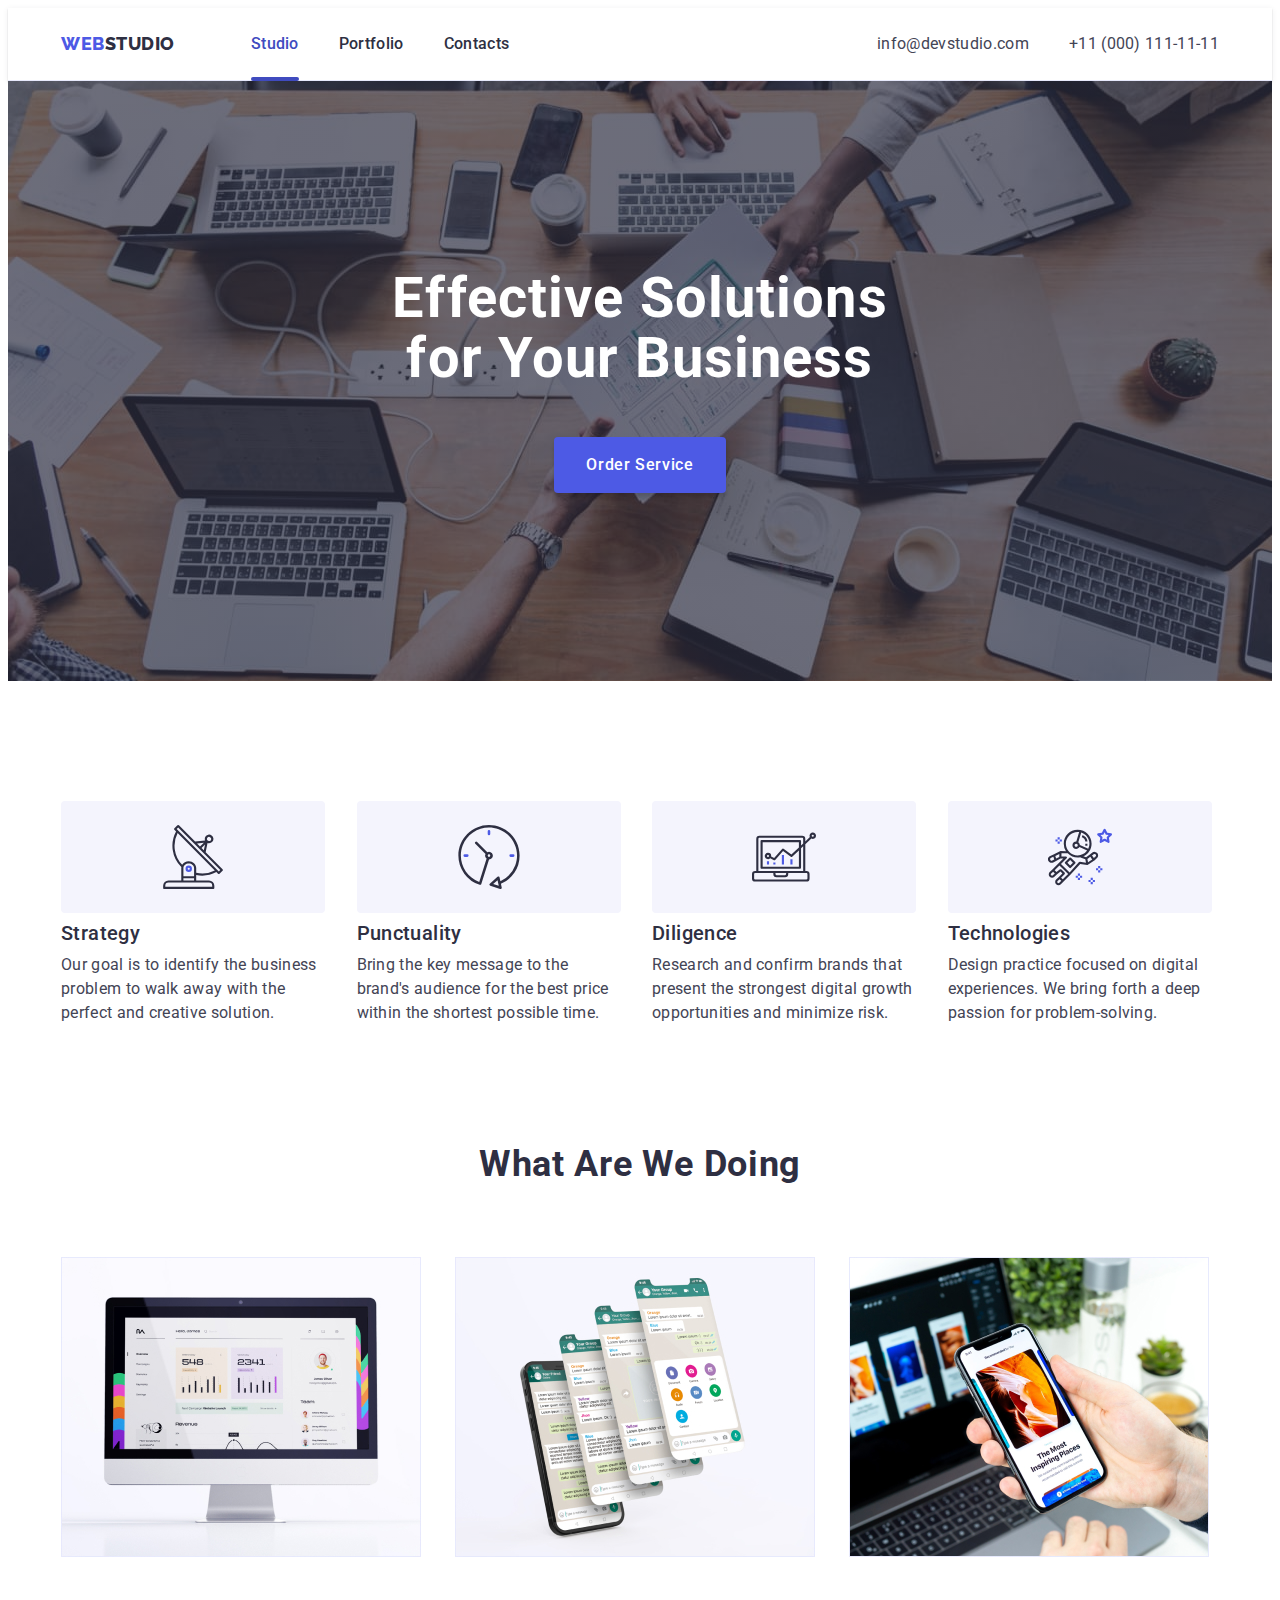
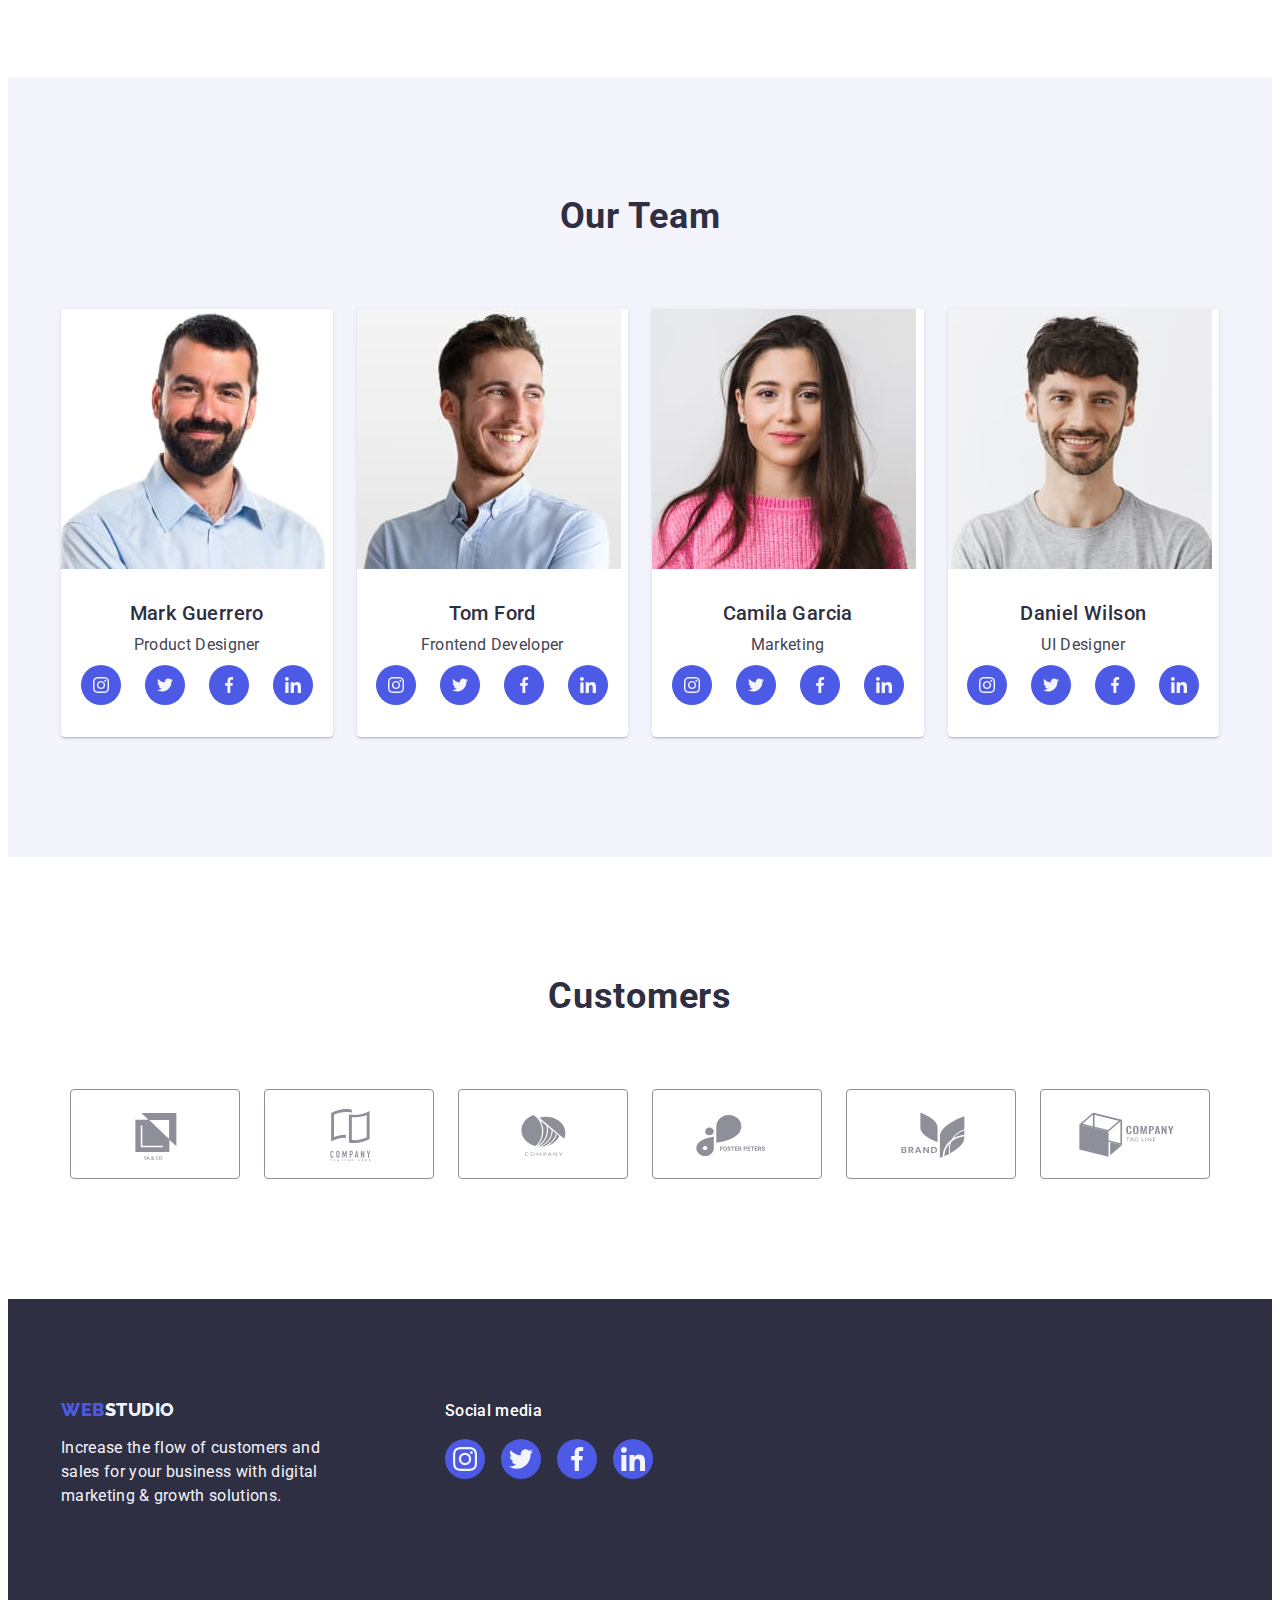
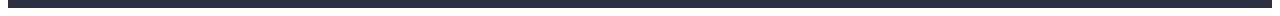
==== index.html @ 0646b81d "Initial commit" ====
<!DOCTYPE html>
<html lang="en">

<head>
  <meta charset="utf-8" />
  <title>Web Studio</title>
  <link rel="stylesheet" href="https://cdnjs.cloudflare.com/ajax/libs/modern-normalize/2.0.0/modern-normalize.min.css"
    integrity="sha512-4xo8blKMVCiXpTaLzQSLSw3KFOVPWhm/TRtuPVc4WG6kUgjH6J03IBuG7JZPkcWMxJ5huwaBpOpnwYElP/m6wg=="
    crossorigin="anonymous" referrerpolicy="no-referrer" />
  <link rel="preconnect" href="https://fonts.googleapis.com">
  <link rel="preconnect" href="https://fonts.gstatic.com" crossorigin>
  <link href="https://fonts.googleapis.com/css2?family=Raleway:wght@800&family=Roboto:wght@400;500;700;900&display=swap"
    rel="stylesheet">
  <link rel="stylesheet" href="./css/styles.css">
</head>

<body>
  <header class="header">
    <div class="container">
      <nav class="navigation">
        <a href="./index.html" class="logo link">Web<span class="logo-span">Studio</span></a>
        <ul class="list">
          <li class="item"><a href="./index.html" class="navigation-link link current">Studio</a></li>
          <li class="item"><a href="./portfolio.html" class="navigation-link link">Portfolio</a></li>
          <li class="item"><a href="" class="navigation-link link">Contacts</a></li>
        </ul>
      </nav>
      <address class="contacts">
        <ul class="list">
          <li class="item"><a href="mailto:info@devstudio.com" class="contacts-links link">info@devstudio.com</a></li>
          <li class="item"><a href="tel:+110001111111" class="contacts-links link">+11 (000) 111-11-11</a>
          </li>
        </ul>
      </address>
    </div>
  </header>
  <main>
    <!--Hero Page-->
    <section class="hero-page">
      <div class="container">
        <h1 class="hero-page-title">Effective Solutions for Your Business</h1>
        <button type="button" class="hero-page-button" data-modal-open>Order Service</button>
      </div>
    </section>
    <!--Section 1-->
    <section class="section-one">
      <div class="container">
        <h2 class="visually-hidden">Our characteristics</h2>
        <ul class="list">
          <li class="item">
            <div class="section-one-list-item-wrapper">
              <svg class="section-one-icon" width="64" height="64">
                <use href="./images/icons.svg#icon-antenna-1"></use>
              </svg>
            </div>
            <h3 class="section-one-list-header">Strategy</h3>
            <p class="section-one-list-text">
              Our goal is to identify the business problem to walk away with the
              perfect and creative solution.
            </p>
          </li>
          <li class="item">
            <div class="section-one-list-item-wrapper">
              <svg class="section-one-icon" width="64" height="64">
                <use href="./images/icons.svg#icon-clock-1"></use>
              </svg>
            </div>
            <h3 class="section-one-list-header">Punctuality</h3>
            <p class="section-one-list-text">
              Bring the key message to the brand's audience for the best price
              within the shortest possible time.
            </p>
          </li>
          <li class="item">
            <div class="section-one-list-item-wrapper">
              <svg class="section-one-icon" width="64" height="64">
                <use href="./images/icons.svg#icon-diagram-1"></use>
              </svg>
            </div>
            <h3 class="section-one-list-header">Diligence</h3>
            <p class="section-one-list-text">
              Research and confirm brands that present the strongest digital
              growth opportunities and minimize risk.
            </p>
          </li>
          <li class="item">
            <div class="section-one-list-item-wrapper">
              <svg class="section-one-icon" width="64" height="64">
                <use href="./images/icons.svg#icon-astronaut-1"></use>
              </svg>
            </div>
            <h3 class="section-one-list-header">Technologies</h3>
            <p class="section-one-list-text">
              Design practice focused on digital experiences. We bring forth a
              deep passion for problem-solving.
            </p>
          </li>
        </ul>
      </div>
    </section>
    <!--Section 2-->
    <section class="section-two">
      <div class="container">
        <h2 class="section-two-title">What are we doing</h2>
        <ul class="list">
          <li class="item">
            <img src="./images/mainpage/img1.jpg" width="360" alt="Websites" />
          </li>
          <li class="item">
            <img src="./images/mainpage/img2.jpg" width="360" alt="Messengers" />
          </li>
          <li class="item">
            <img src="./images/mainpage/img3.jpg" width="360" alt="Applications" />
          </li>
        </ul>
      </div>
    </section>
    <!--Section 3-->
    <section class="section-three">
      <div class="container">
        <h2 class="section-three-header">Our Team</h2>
        <ul class="list">
          <li class="team-card">
            <img src="./images/mainpage/mark-guerrero.jpg" alt="Mark Guerrero" width="264" height="260" />
            <div class="card-content">
              <h3 class="section-three-list-header">Mark Guerrero</h3>
              <p class="section-three-list-text">Product Designer</p>
              <ul class="list">
                <li class="item">
                  <a href="" class="link">
                    <svg class="icon" width="16" height="16">
                      <use href="./images/icons.svg#icon-instagram-2"></use>
                    </svg>
                  </a>
                </li>
                <li class="item">
                  <a href="" class="link">
                    <svg class="icon" width="16" height="16">
                      <use href="./images/icons.svg#icon-twitter-1"></use>
                    </svg>
                  </a>
                </li>
                <li class="item">
                  <a href="" class="link">
                    <svg class="icon" width="16" height="16">
                      <use href="./images/icons.svg#icon-facebook-1"></use>
                    </svg>
                  </a>
                </li>
                <li class="item">
                  <a href="" class="link">
                    <svg class="icon" width="16" height="16">
                      <use href="./images/icons.svg#icon-linkedin-1"></use>
                    </svg>
                  </a>
                </li>
              </ul>
            </div>
          </li>
          <li class="team-card">
            <img src="./images/mainpage/tom-ford.jpg" alt="Tom Ford" width="264" height="260" />
            <div class="card-content">
              <h3 class="section-three-list-header">Tom Ford</h3>
              <p class="section-three-list-text">Frontend Developer</p>
              <ul class="list">
                <li>
                  <a href="" class="link">
                    <svg width="16" height="16">
                      <use href="./images/icons.svg#icon-instagram-2"></use>
                    </svg>
                  </a>
                </li>
                <li>
                  <a href="" class="link">
                    <svg width="16" height="16">
                      <use href="./images/icons.svg#icon-twitter-1"></use>
                    </svg>
                  </a>
                </li>
                <li>
                  <a href="" class="link">
                    <svg width="16" height="16">
                      <use href="./images/icons.svg#icon-facebook-1"></use>
                    </svg>
                  </a>
                </li>
                <li>
                  <a href="" class="link">
                    <svg width="16" height="16">
                      <use href="./images/icons.svg#icon-linkedin-1"></use>
                    </svg>
                  </a>
                </li>
              </ul>
            </div>
          </li>
          <li class="team-card">
            <img src="./images/mainpage/camila-garcia.jpg" alt="Camila Garcia" width="264" height="260" />
            <div class="card-content">
              <h3 class="section-three-list-header">Camila Garcia</h3>
              <p class="section-three-list-text">Marketing</p>
              <ul class="list">
                <li>
                  <a href="" class="link">
                    <svg width="16" height="16">
                      <use href="./images/icons.svg#icon-instagram-2"></use>
                    </svg>
                  </a>
                </li>
                <li>
                  <a href="" class="link">
                    <svg width="16" height="16">
                      <use href="./images/icons.svg#icon-twitter-1"></use>
                    </svg>
                  </a>
                </li>
                <li>
                  <a href="" class="link">
                    <svg width="16" height="16">
                      <use href="./images/icons.svg#icon-facebook-1"></use>
                    </svg>
                  </a>
                </li>
                <li>
                  <a href="" class="link">
                    <svg width="16" height="16">
                      <use href="./images/icons.svg#icon-linkedin-1"></use>
                    </svg>
                  </a>
                </li>
              </ul>

            </div>
          </li>
          <li class="team-card">
            <img src="./images/mainpage/daniel-wilson.jpg" alt="Daniel Wilson" width="264" height="260" />
            <div class="card-content">
              <h3 class="section-three-list-header">Daniel Wilson</h3>
              <p class="section-three-list-text">UI Designer</p>
              <ul class="list">
                <li>
                  <a href="" class="link">
                    <svg width="16" height="16">
                      <use href="./images/icons.svg#icon-instagram-2"></use>
                    </svg>
                  </a>
                </li>
                <li>
                  <a href="" class="link">
                    <svg width="16" height="16">
                      <use href="./images/icons.svg#icon-twitter-1"></use>
                    </svg>
                  </a>
                </li>
                <li>
                  <a href="" class="link">
                    <svg width="16" height="16">
                      <use href="./images/icons.svg#icon-facebook-1"></use>
                    </svg>
                  </a>
                </li>
                <li>
                  <a href="" class="link">
                    <svg width="16" height="16">
                      <use href="./images/icons.svg#icon-linkedin-1"></use>
                    </svg>
                  </a>
                </li>
              </ul>

            </div>
          </li>
        </ul>
      </div>
    </section>
    <!--Section 4-->
    <section class="section-four">
      <div class="container">
        <h2 class="section-four-header">Customers</h2>
        <ul class="list">
          <li class="item">
            <a href="" class="link">
              <svg class="client-icon" width="104" height="56">
                <use href="./images/icons.svg#icon-client-1"></use>
              </svg>
            </a>
          </li>
          <li class="item">
            <a href="" class="link">
              <svg class="client-icon" width="104" height="56">
                <use href="./images/icons.svg#icon-client-2"></use>
              </svg>
            </a>
          </li>
          <li class="item">
            <a href="" class="link">
              <svg class="client-icon" width="104" height="56">
                <use href="./images/icons.svg#icon-client-3"></use>
              </svg>
            </a>
          </li>
          <li class="item">
            <a href="" class="link">
              <svg class="client-icon" width="104" height="56">
                <use href="./images/icons.svg#icon-client-4"></use>
              </svg>
            </a>
          </li>
          <li class="item">
            <a href="" class="link">
              <svg class="client-icon" width="104" height="56">
                <use href="./images/icons.svg#icon-client-5"></use>
              </svg>
            </a>
          </li>
          <li class="item">
            <a href="" class="link">
              <svg class="client-icon" width="104" height="56">
                <use href="./images/icons.svg#icon-client-6"></use>
              </svg>
            </a>
          </li>
        </ul>
      </div>
    </section>
  </main>
  <footer class="footer">
    <div class="container">
      <div class="footer-text-box">
        <a href="./index.html" class="logo link">Web<span class="logo-footer">Studio</span></a>
        <p class="footer-text">
          Increase the flow of customers and sales for your business with digital
          marketing & growth solutions.
        </p>
      </div>
      <div class="footer-socials-box">
        <p class="footer-socials-header">Social media</p>
        <ul class="list">
          <li class="item"> <a href="" class="link">
              <svg class="footer-socials-icon" width="24" height="24">
                <use href="./images/icons.svg#icon-instagram-2"></use>
              </svg>
            </a>
          </li>
          <li class="item"> <a href="" class="link">
              <svg class="footer-socials-icon" width="24" height="24">
                <use href="./images/icons.svg#icon-twitter-1"></use>
              </svg>
            </a>
          </li>
          <li class="item"> <a href="" class="link">
              <svg class="footer-socials-icon" width="24" height="24">
                <use href="./images/icons.svg#icon-facebook-1"></use>
              </svg>
            </a>
          </li>
          <li class="item"> <a href="" class="link">
              <svg class="footer-socials-icon" width="24" height="24">
                <use href="./images/icons.svg#icon-linkedin-1"></use>
              </svg>
            </a>
          </li>
        </ul>
      </div>
    </div>
  </footer>

  <!--Modal window-->
  <div class="backdrop is-hidden" data-modal>
    <div class="modal">
      <button class="modal-btn" type="button" data-modal-close>
        <svg class="modal-btn-icon" width="8" height="8">
          <use href="./images/icons.svg#icon-close-modal"></use>
        </svg>
      </button>
    </div>
  </div>
  <script src="./js/modal.js"></script>
</body>

</html>
---- css/styles.css ----
/*Шаблони (змінні)*/
:root {
  --logo: 'Raleway', sans-serif;
  --main-font: 'Roboto', sans-serif;
  --navy-blue: #2e2f42;
  --iris: #4d5ae5;
  --ocean: #404bbf;
  --green: #31d0aa;
  --slate: #434455;
  --light-slate: #8e8f99;
  --cornflower: #e7e9fc;
  --cloud: #f4f4fd;
  --navy-blue-modal: rgba(46, 47, 66, 0.4);
  --grey: rgba(46, 47, 66, 0.7);
  --white: #ffffff;
  --dairy: #fcfcfc;
}
/*General*/
body {
  font-family: var(--main-font);
  color: var(--slate);
  background-color: var(--white);
  line-height: 1.5;
  font-size: 16px;
  font-weight: 400;
  letter-spacing: 0.02em;
}
.link {
  text-decoration: none;
}
.list {
  list-style: none;
}
h1,
h2,
h3,
h4,
h5,
h6,
p {
  margin: 0;
}
ul {
  margin: 0;
  padding-left: 0;
}
img {
  display: block;
  max-width: 100%;
  height: auto;
}
.container {
  max-width: 1158px;
  padding-left: 15px;
  padding-right: 15px;
  margin-left: auto;
  margin-right: auto;
}
.visually-hidden {
  position: absolute;
  width: 1px;
  height: 1px;
  margin: -1px;
  border: 0;
  padding: 0;
  white-space: nowrap;
  clip-path: inset(100%);
  clip: rect(0 0 0 0);
  overflow: hidden;
}
/*Header + Footer*/
.header {
  box-shadow: 0px 2px 1px rgba(46, 47, 66, 0.08),
    0px 1px 1px rgba(46, 47, 66, 0.16), 0px 1px 6px rgba(46, 47, 66, 0.08);
  border-bottom: 1px solid var(--cornflower, #e7e9fc);
}

.header .container {
  display: flex;
}
.header .logo {
  padding: 24px 0;
  display: block;
  margin-right: 76px;
}
.logo {
  font-family: var(--logo);
  color: var(--iris);
  font-size: 18px;
  font-weight: 800;
  line-height: 1.17;
  letter-spacing: 0.03em;
  text-transform: uppercase;
}
.logo-span {
  color: var(--navy-blue);
}
.navigation {
  display: flex;
  align-items: center;
  margin-right: auto;
}
.navigation .list {
  display: flex;
  gap: 40px;
}
.navigation-link {
  position: relative;
  display: block;
  color: var(--navy-blue);
  font-weight: 500;
  font-size: 16px;
  line-height: 1.5;
  letter-spacing: 0.02em;
  padding: 24px 0;
  transition: color 250ms cubic-bezier(0.4, 0, 0.2, 1);
}
.navigation-link::after {
  position: absolute;
  left: 0;
  bottom: 0;
  content: '';
  width: 100%;
  height: 4px;
  border-radius: 2px;
  bottom: -1px;
}
.navigation-link.current::after {
  background-color: var(--ocean);
}
.navigation-link:hover,
.navigation-link:focus,
.contacts-links:hover,
.contacts-links:focus {
  color: var(--ocean);
}

.current {
  color: var(--ocean);
}

.contacts {
  list-style-type: none;
  font-size: 16px;
  font-style: normal;
  font-weight: 400;
}
.contacts .list {
  display: flex;
  gap: 40px;
}
.contacts-links {
  color: var(--slate);
  padding: 24px 0;
  display: block;
  transition: color 250ms cubic-bezier(0.4, 0, 0.2, 1);
}
.footer {
  background-color: var(--navy-blue);
  padding: 100px 0;
}
.footer .container {
  display: flex;
  align-items: baseline;
}
.footer-text-box {
  margin-right: 120px;
}
.footer-text {
  color: var(--cloud);
  line-height: 1.5;
  letter-spacing: 0.02em;
  width: 264px;
}
.footer .logo {
  display: inline-block;
  margin-bottom: 16px;
}
.logo-footer {
  color: var(--cloud);
}

.footer-socials-header {
  color: var(--white);
  font-weight: 500;
  margin-bottom: 16px;
}
.footer-socials-box {
  margin-right: auto;
}

.footer-socials-box .list {
  display: flex;
  gap: 16px;
}
.footer-socials-box .item {
  width: 40px;
  height: 40px;
}
.footer-socials-box .link {
  display: flex;
  justify-content: center;
  align-items: center;
  width: 100%;
  height: 100%;
  border-radius: 50%;
  background-color: var(--iris);
  fill: var(--cloud);
  transition: background-color 250ms cubic-bezier(0.4, 0, 0.2, 1);
}
.footer-socials-box .link:hover,
.footer-socials-box .link:focus {
  background-color: var(--green);
}

/*Main page*/
.hero-page {
  background-color: var(--navy-blue);
  padding: 188px 0;
  background-image: linear-gradient(
      rgba(46, 47, 66, 0.7),
      rgba(46, 47, 66, 0.7)
    ),
    url(../images/people-office.jpg);
  background-repeat: no-repeat;
  max-width: 1440px;
  background-position: center;
  margin: 0 auto;
  background-size: cover;
}
.hero-page .container {
  display: flex;
  flex-direction: column;
  align-items: center;
  gap: 48px;
}
.hero-page-title {
  color: var(--white);
  text-align: center;
  font-size: 56px;
  line-height: 1.07;
  letter-spacing: 0.02em;
  max-width: 496px;
}
.hero-page-button {
  color: var(--white);
  min-width: 169px;
  font-size: 16px;
  font-weight: 500;
  letter-spacing: 0.04em;
  background-color: var(--iris);
  font-family: inherit;
  line-height: 1.5;
  cursor: pointer;
  padding: 16px 32px;
  border-radius: 4px;
  border: none;
  box-shadow: 0px 4px 4px 0px rgba(0, 0, 0, 0.15);
  transition: background-color 250ms cubic-bezier(0.4, 0, 0.2, 1);
}

.hero-page-button:hover,
.hero-page-button:focus {
  background-color: var(--ocean);
}
.section-one {
  padding: 120px 0;
}
.section-one .list {
  display: flex;
  gap: 24px;
}
.section-one .item {
  flex-basis: calc((100% - 72px) / 4);
}
.section-one-list-item-wrapper {
  display: flex;
  justify-content: center;
  align-items: center;
  width: 264px;
  height: 112px;
  background-color: var(--cloud);
  border-radius: 4px;

  margin-bottom: 8px;
}

.section-one-list-header {
  font-size: 20px;
  font-weight: 500;
  line-height: 1.2;
  letter-spacing: 0.02em;
  color: var(--navy-blue);
  margin-bottom: 8px;
}
.section-one-list-text {
  line-height: 1.5;
  font-size: 16px;
  letter-spacing: 0.02em;
  color: var(--slate);
  width: 264px;
}
.section-two {
  padding-bottom: 120px;
}
.section-two-title {
  text-align: center;
  font-size: 36px;
  line-height: 1.11;
  letter-spacing: 0.02em;
  text-transform: capitalize;
  color: var(--navy-blue);
  margin-bottom: 72px;
}
.section-two .list {
  display: flex;
  gap: 24px;
}
.section-two .item {
  flex-basis: calc((100% - 48px) / 3);
}
.section-three {
  background-color: var(--cloud);
  padding: 120px 0;
}
.section-three-header {
  font-size: 36px;
  line-height: 1.11;
  letter-spacing: 0.02em;
  text-transform: capitalize;
  color: var(--navy-blue);
  text-align: center;
  margin-bottom: 72px;
}
.section-three .list {
  display: flex;
  gap: 24px;
}

.team-card {
  background-color: var(--white);
  border-radius: 0px 0px 4px 4px;
  box-shadow: 0px 2px 1px 0px rgba(46, 47, 66, 0.08),
    0px 1px 1px 0px rgba(46, 47, 66, 0.16),
    0px 1px 6px 0px rgba(46, 47, 66, 0.08);
  flex-basis: calc((100% - 72px) / 4);
  flex-shrink: 0;
}
.card-content {
  padding: 32px 0;
}
.section-three-list-header {
  font-size: 20px;
  font-weight: 500;
  line-height: 1.2;
  letter-spacing: 0.02em;
  color: var(--navy-blue);
  text-align: center;
  margin-bottom: 8px;
}
.section-three-list-text {
  line-height: 1.5;
  font-size: 16px;
  letter-spacing: 0.02em;
  color: var(--slate);
  text-align: center;
  margin-bottom: 8px;
}
.section-three .card-content .list {
  display: flex;
  gap: 24px;
  justify-content: center;
}
.section-three .card-content .link {
  display: flex;
  justify-content: center;
  align-items: center;
  width: 40px;
  height: 40px;
  border-radius: 50%;
  background-color: var(--iris);
  fill: var(--cloud);
  transition: background-color 250ms cubic-bezier(0.4, 0, 0.2, 1);
}
.section-three .card-content .link:hover,
.section-three .card-content .link:focus {
  background-color: var(--ocean);
}
.section-four {
  padding: 120px 0;
  background-color: var(--white);
}
.section-four .link {
  display: flex;
  width: 168px;
  height: 88px;
  justify-content: center;
  align-items: center;
  border-radius: 4px;
  border: 1px solid var(--light-slate);
  color: var(--light-slate);
  transition: border-color 250ms cubic-bezier(0.4, 0, 0.2, 1),
    color 250ms cubic-bezier(0.4, 0, 0.2, 1);
}

.section-four .link:hover,
.section-four .link:focus {
  color: var(--ocean);
  border-color: var(--ocean);
}
.client-icon {
  fill: currentColor;
}
.section-four-header {
  font-size: 36px;
  font-weight: 700;
  line-height: 1.11;
  letter-spacing: 0.02em;
  text-transform: capitalize;
  color: var(--navy-blue);
  text-align: center;
  margin-bottom: 72px;
}

.section-four .list {
  display: flex;
  gap: 24px;
  justify-content: center;
}

.backdrop {
  position: fixed;
  top: 0;
  left: 0;
  width: 100%;
  height: 100%;
  background-color: var(--navy-blue-modal);
  transition-property: opacity, visibility;
  transition-duration: 250ms;
  transition-timing-function: cubic-bezier(0.4, 0, 0.2, 1);
}
.backdrop.is-hidden {
  opacity: 0;
  visibility: hidden;
  pointer-events: none;
}
.backdrop.is-hidden .modal {
  transform: translateX(-50%) translateY(-70%);
}
.modal {
  position: absolute;
  top: 50%;
  left: 50%;
  transform: translateX(-50%) translateY(-50%);
  transition: transform 250ms cubic-bezier(0.4, 0, 0.2, 1);
  width: 408px;
  min-height: 584px;
  border-radius: 4px;
  background: var(--dairy);
  box-shadow: 0px 2px 1px 0px rgba(0, 0, 0, 0.2),
    0px 1px 3px 0px rgba(0, 0, 0, 0.12), 0px 1px 1px 0px rgba(0, 0, 0, 0.14);
}
.modal-btn {
  position: absolute;
  top: 24px;
  right: 24px;
  border-radius: 50%;
  display: flex;
  align-items: center;
  justify-content: center;
  width: 24px;
  height: 24px;
  padding: 0;
  background-color: var(--cornflower);
  border: 1px solid rgba(0, 0, 0, 0.1);
  cursor: pointer;
  transition: background-color 250ms cubic-bezier(0.4, 0, 0.2, 1),
    border 250ms cubic-bezier(0.4, 0, 0.2, 1);
}
.modal-btn:hover,
.modal-btn:focus {
  background-color: var(--ocean);
  border: none;
}
.modal-btn:hover .modal-btn-icon,
.modal-btn:focus .modal-btn-icon {
  fill: var(--white);
}
.modal-btn-icon {
  fill: var(--navy-blue);
  transition: fill 250ms cubic-bezier(0.4, 0, 0.2, 1);
}

/*Portfolio*/
.portfolio {
  padding-top: 96px;
  padding-bottom: 120px;
}
.portfolio .buttons {
  display: flex;
  justify-content: center;
  gap: 24px;
  margin-bottom: 72px;
}

.filter-button {
  font-family: inherit;
  background: var(--cloud);
  color: var(--iris);
  text-align: center;
  letter-spacing: 0.04em;
  font-weight: 500;
  cursor: pointer;
  font-size: 16px;
  line-height: 1.5;
  padding: 12px 24px;
  border-radius: 4px;
  border: 1px solid var(--cornflower);
  transition: color 250ms cubic-bezier(0.4, 0, 0.2, 1),
    background-color 250ms cubic-bezier(0.4, 0, 0.2, 1),
    border-color 250ms cubic-bezier(0.4, 0, 0.2, 1),
    box-shadow 250ms cubic-bezier(0.4, 0, 0.2, 1);
}
.filter-button:focus,
.filter-button:hover {
  color: var(--white);
  background-color: var(--ocean);
  border: 1px solid transparent;
  box-shadow: 0px 2px 2px 0px rgba(0, 0, 0, 0.12),
    0px 2px 1px 0px rgba(0, 0, 0, 0.08), 0px 3px 1px 0px rgba(0, 0, 0, 0.1);
}

.project-card {
  background-color: var(--white);
  display: flex;
  row-gap: 48px;
  column-gap: 24px;
  flex-wrap: wrap;
}
.project-card-box {
  position: relative;
  overflow: hidden;
}
.overlay {
  position: absolute;
  top: 0;
  left: 0;
  transform: translateY(100%);
  transition: transform 250ms cubic-bezier(0.4, 0, 0.2, 1);

  display: flex;
  justify-content: center;
  padding: 40px 32px;
  width: 100%;
  height: 100%;

  font-size: 16px;
  line-height: 1.5;
  letter-spacing: 0.02em;

  background-color: var(--iris);
  color: var(--cloud);
}

.project-card .item {
  flex-basis: calc((100% - 48px) / 3);
  flex-shrink: 0;
  transition: box-shadow 250ms cubic-bezier(0.4, 0, 0.2, 1);
}
.project-card .link {
  display: block;
  transition: box-shadow 250ms cubic-bezier(0.4, 0, 0.2, 1);
}

.project-card .link:hover,
.project-card .link:focus {
  box-shadow: 0px 2px 1px 0px rgba(46, 47, 66, 0.08),
    0px 1px 1px 0px rgba(46, 47, 66, 0.16),
    0px 1px 6px 0px rgba(46, 47, 66, 0.08);
}
.project-card .link:hover .overlay,
.project-card .link:focus .overlay {
  transform: translateY(0%);
}
.project-card .card-content {
  align-items: flex-start;
  padding-left: 16px;
  padding-right: 16px;
  border: 1px solid var(--cornflower);
  border-top: none;
  width: 360px;
}
.project-card .image {
  flex-shrink: 0;
}
.project-card-header {
  font-size: 20px;
  font-weight: 500;
  line-height: 1.2;
  letter-spacing: 0.02em;
  color: var(--navy-blue);
  margin-bottom: 8px;
}

.project-card-text {
  line-height: 1.5;
  font-size: 16px;
  letter-spacing: 0.02em;
  color: var(--slate);
}
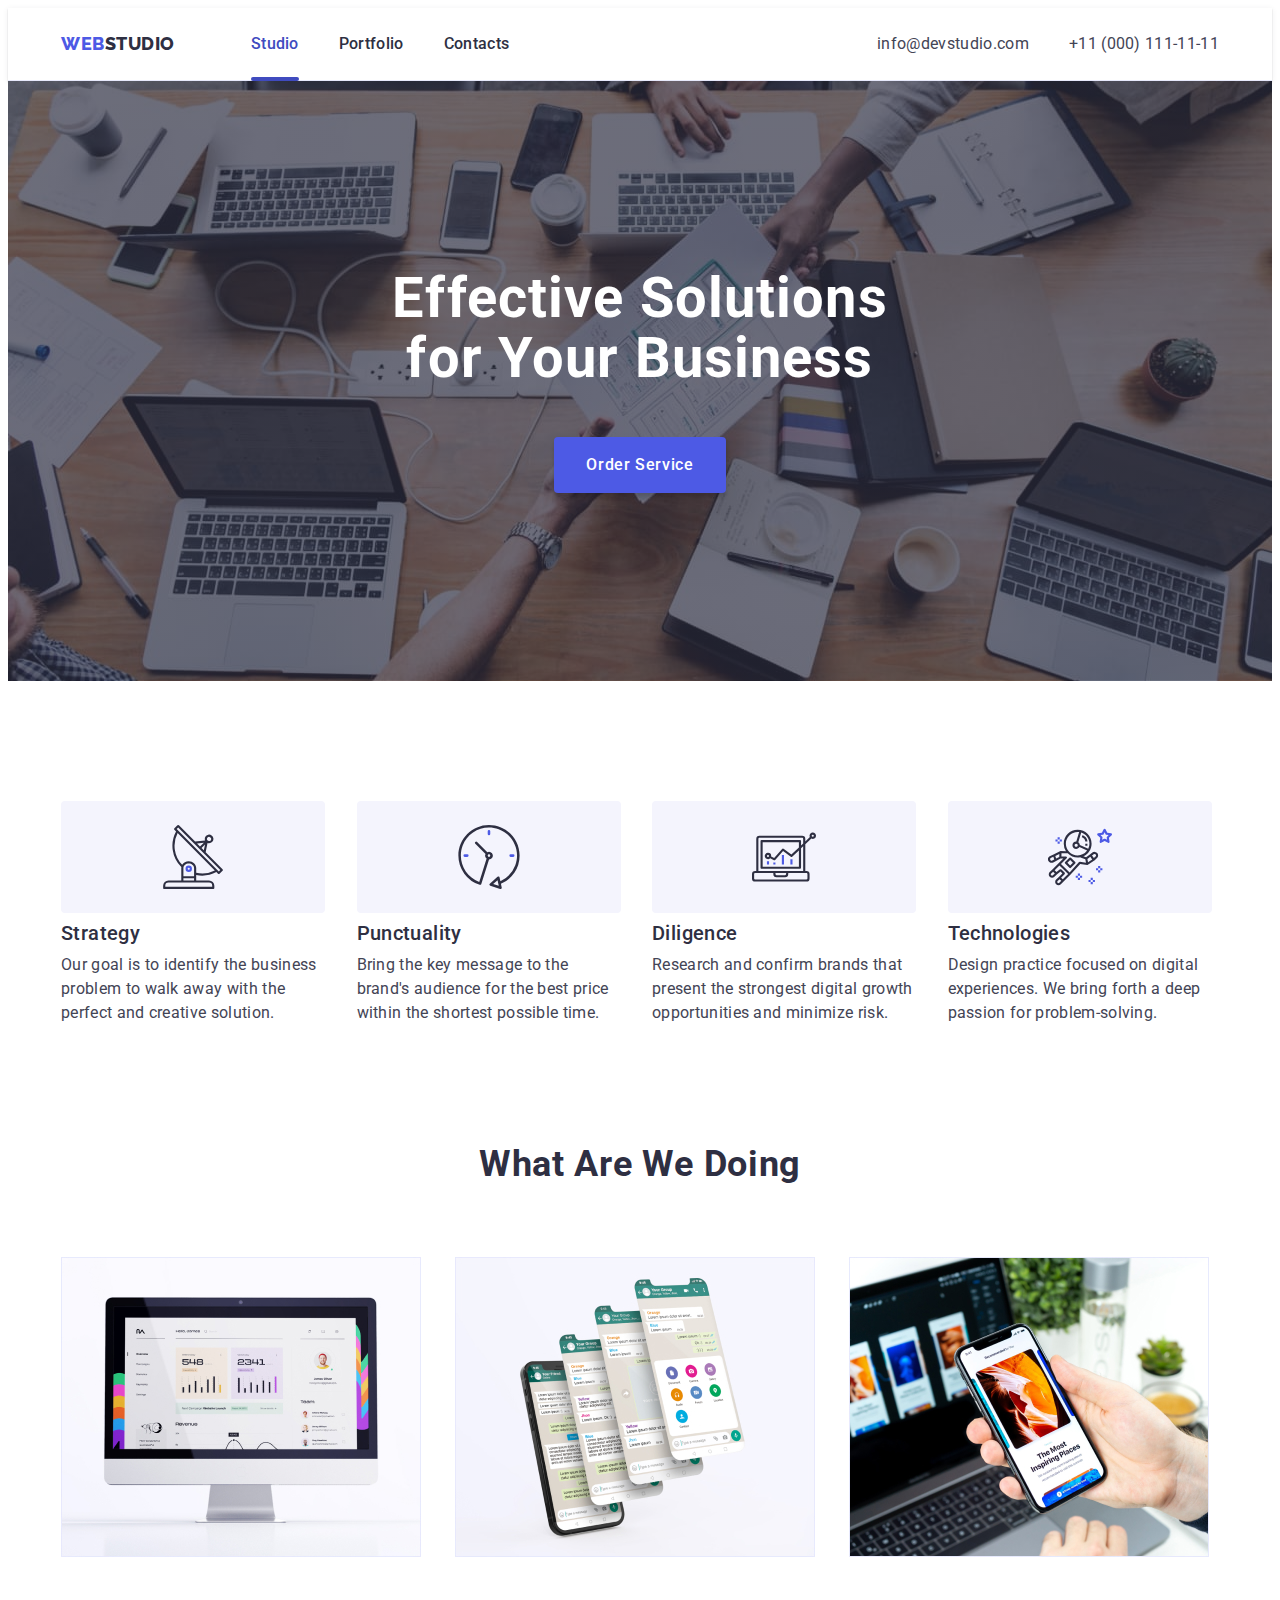
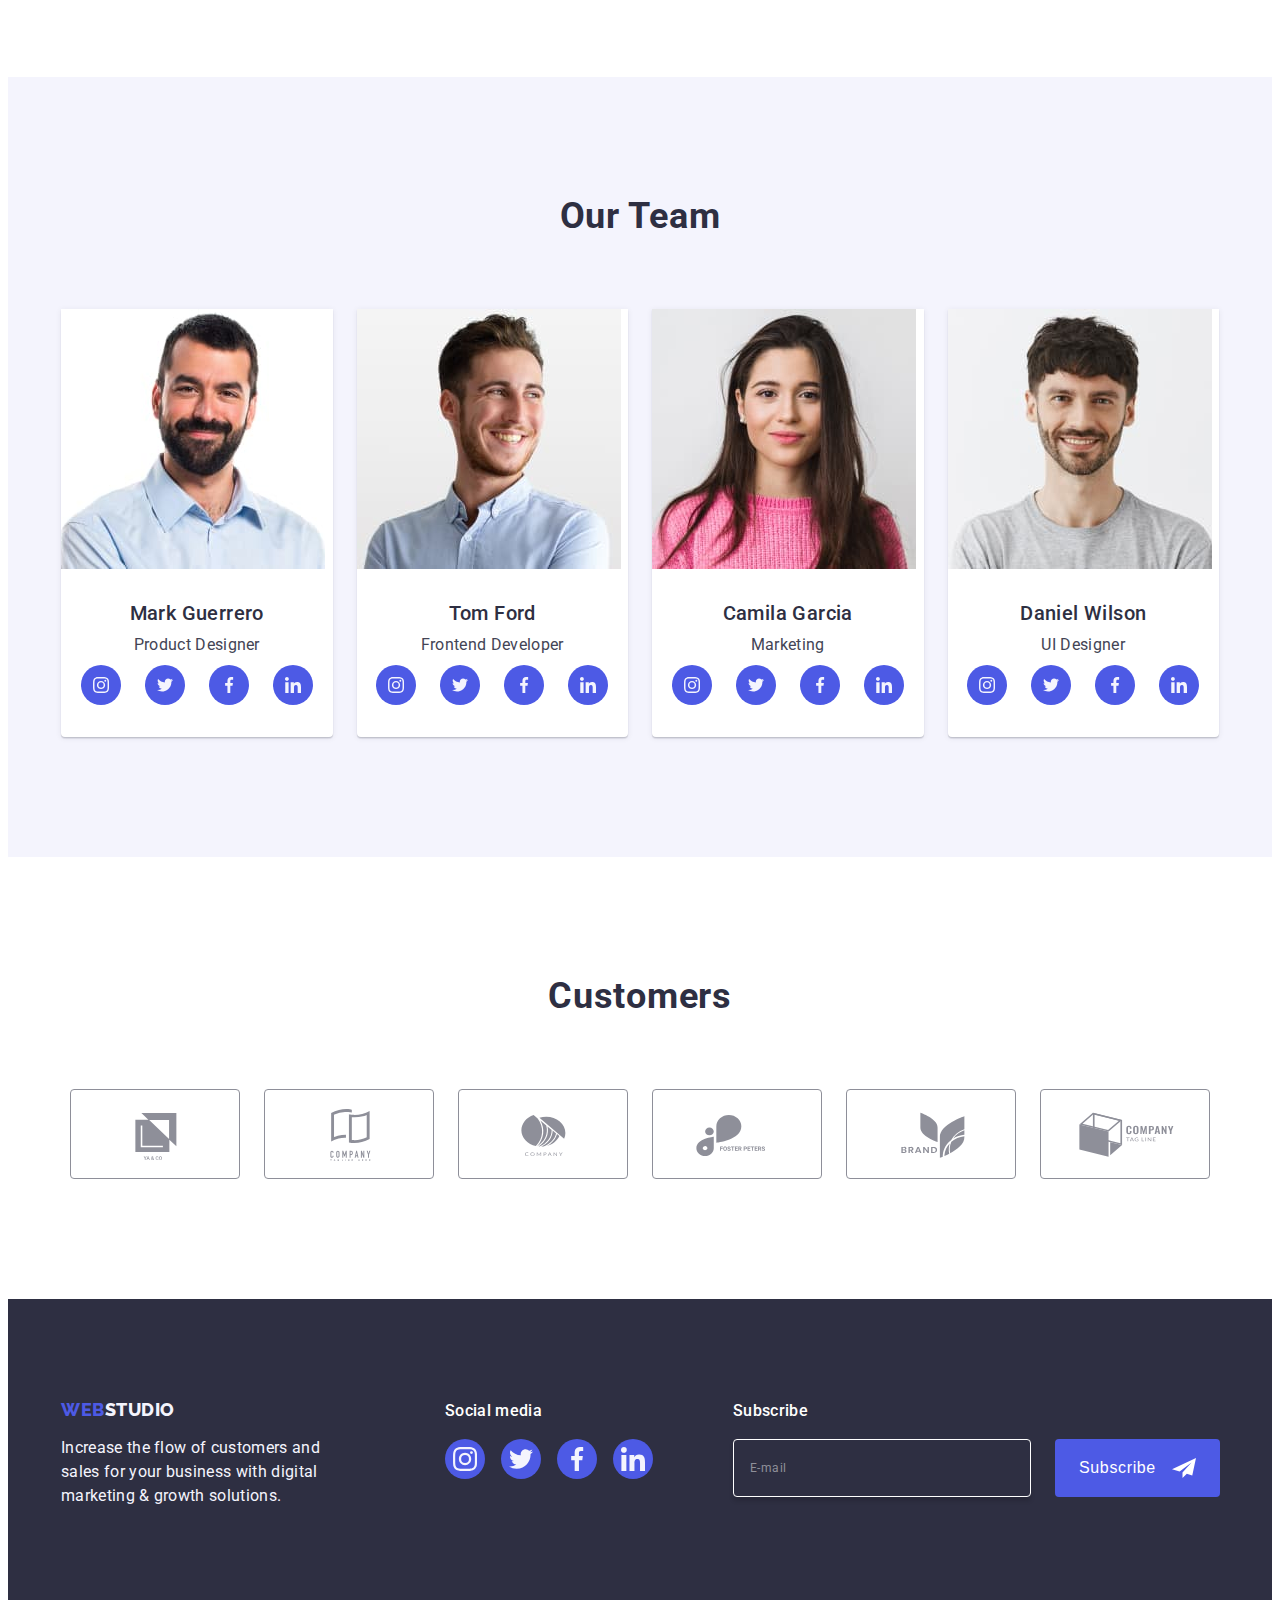
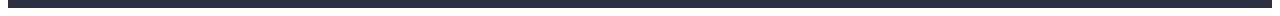
==== commit c73d21ec: "hm #5 (1.0)" ====
--- a/index.html
+++ b/index.html
@@ -362,12 +362,63 @@
           </li>
         </ul>
       </div>
+      <div class="footer-form-box">
+        <p class="footer-form-header">Subscribe</p>
+        <form class="footer-form" name="subscribe-form">
+          <input class="footer-form-input" type="email" name="subscribe-email" placeholder="E-mail">
+
+          <button class="footer-form-button" type="submit">Subscribe
+            <svg class="footer-form-icon" width="24" height="24">
+              <use href="./images/icons.svg#subscribe-form-icon"></use>
+            </svg></button>
+        </form>
+      </div>
     </div>
   </footer>
 
   <!--Modal window-->
   <div class="backdrop is-hidden" data-modal>
     <div class="modal">
+      <strong class="modal-form-header">Leave your contacts and we will call you back</strong>
+      <form class="modal-form" name="order-form">
+        <label class="modal-form-label" for="user-name">Name</label>
+        <div class="modal-form-input-field">
+          <input class="modal-form-input" type="text" name="user-name" id="user-name" required>
+          <svg class="modal-form-icon" width="18" height="18">
+            <use href="./images/icons.svg#name-icon"></use>
+          </svg>
+        </div>
+        <label class="modal-form-label" for="user-phone">Phone</label>
+        <div class="modal-form-input-field">
+          <input class="modal-form-input" type="tel" name="user-phone" id="user-phone">
+          <svg class="modal-form-icon" width="18" height="24">
+            <use href="./images/icons.svg#phone-icon"></use>
+          </svg>
+        </div>
+        <label class="modal-form-label" for="user-email">Email</label>
+        <div class="modal-form-input-field">
+          <input class="modal-form-input" type="email" name="user-email" id="user-email" required>
+          <svg class="modal-form-icon" width="18" height="24">
+            <use href="./images/icons.svg#email-icon"></use>
+          </svg>
+        </div>
+        <label for="user-comment" class="modal-form-label">Comment</label>
+        <textarea class="modal-form-textarea" name="user-comment" id="user-comment" rows="8" placeholder="Text input"
+          required></textarea>
+
+
+        <label class="modal-form-policy">
+          <input class="visually-hidden" type="checkbox" name="user-policy-accept" required>
+          <span class="policy-checkbox">
+            <svg class="policy-checkbox-icon" width="10" height="8">
+              <use href="./images/icons.svg#checked-icon"></use>
+            </svg>
+          </span>
+          <span>I accept the terms and conditions of the <a class="modal-form-link" href="">Privacy Policy</a></span>
+        </label>
+
+        <button type="submit" class="modal-form-btn">Send</button>
+      </form>
       <button class="modal-btn" type="button" data-modal-close>
         <svg class="modal-btn-icon" width="8" height="8">
           <use href="./images/icons.svg#icon-close-modal"></use>
--- a/css/styles.css
+++ b/css/styles.css
@@ -14,6 +14,7 @@
   --grey: rgba(46, 47, 66, 0.7);
   --white: #ffffff;
   --dairy: #fcfcfc;
+  --animation: 250ms cubic-bezier(0.4, 0, 0.2, 1);
 }
 /*General*/
 body {
@@ -113,7 +114,7 @@
   line-height: 1.5;
   letter-spacing: 0.02em;
   padding: 24px 0;
-  transition: color 250ms cubic-bezier(0.4, 0, 0.2, 1);
+  transition: color var(--animation);
 }
 .navigation-link::after {
   position: absolute;
@@ -153,7 +154,7 @@
   color: var(--slate);
   padding: 24px 0;
   display: block;
-  transition: color 250ms cubic-bezier(0.4, 0, 0.2, 1);
+  transition: color var(--animation);
 }
 .footer {
   background-color: var(--navy-blue);
@@ -186,7 +187,7 @@
   margin-bottom: 16px;
 }
 .footer-socials-box {
-  margin-right: auto;
+  margin-right: 80px;
 }
 
 .footer-socials-box .list {
@@ -206,11 +207,70 @@
   border-radius: 50%;
   background-color: var(--iris);
   fill: var(--cloud);
-  transition: background-color 250ms cubic-bezier(0.4, 0, 0.2, 1);
+  transition: background-color var(--animation);
 }
 .footer-socials-box .link:hover,
 .footer-socials-box .link:focus {
   background-color: var(--green);
+}
+
+.footer-form {
+  display: inline-flex;
+}
+.footer-form-header {
+  color: var(--white);
+
+  font-size: 16px;
+  font-weight: 500;
+  margin-bottom: 16px;
+}
+.footer-form-input {
+  padding: 8px 16px;
+  width: 264px;
+  height: 40px;
+  background-color: transparent;
+  outline: transparent;
+
+  font-family: inherit;
+  color: var(--white);
+  font-size: 12px;
+  font-weight: 400;
+  line-height: 2;
+  letter-spacing: 0.04em;
+
+  border-radius: 4px;
+  border: 1px solid var(--white);
+  box-shadow: 0px 4px 4px 0px rgba(0, 0, 0, 0.15);
+  transition: border-color var(--animation);
+}
+.footer-form-input:focus {
+  border-color: var(--iris);
+}
+.footer-form-input::placeholder {
+  color: var(--light-slate);
+}
+.footer-form-button {
+  display: inline-flex;
+  padding: 8px 24px;
+  gap: 16px;
+  align-items: center;
+  margin-left: 24px;
+
+  color: var(--white);
+  font-size: 16px;
+  font-weight: 500;
+  line-height: 1.5;
+  letter-spacing: 0.04em;
+
+  border-radius: 4px;
+  background: var(--iris);
+  border: none;
+  cursor: pointer;
+  transition: background-color var(--animation);
+}
+.footer-form-button:focus,
+.footer-form-button:hover {
+  background-color: var(--ocean);
 }
 
 /*Main page*/
@@ -256,7 +316,7 @@
   border-radius: 4px;
   border: none;
   box-shadow: 0px 4px 4px 0px rgba(0, 0, 0, 0.15);
-  transition: background-color 250ms cubic-bezier(0.4, 0, 0.2, 1);
+  transition: background-color var(--animation);
 }
 
 .hero-page-button:hover,
@@ -380,7 +440,7 @@
   border-radius: 50%;
   background-color: var(--iris);
   fill: var(--cloud);
-  transition: background-color 250ms cubic-bezier(0.4, 0, 0.2, 1);
+  transition: background-color var(--animation);
 }
 .section-three .card-content .link:hover,
 .section-three .card-content .link:focus {
@@ -399,8 +459,7 @@
   border-radius: 4px;
   border: 1px solid var(--light-slate);
   color: var(--light-slate);
-  transition: border-color 250ms cubic-bezier(0.4, 0, 0.2, 1),
-    color 250ms cubic-bezier(0.4, 0, 0.2, 1);
+  transition: border-color var(--animation), color var(--animation);
 }
 
 .section-four .link:hover,
@@ -449,10 +508,11 @@
 }
 .modal {
   position: absolute;
+  padding: 72px 24px 24px;
   top: 50%;
   left: 50%;
   transform: translateX(-50%) translateY(-50%);
-  transition: transform 250ms cubic-bezier(0.4, 0, 0.2, 1);
+  transition: transform var(--animation);
   width: 408px;
   min-height: 584px;
   border-radius: 4px;
@@ -474,8 +534,7 @@
   background-color: var(--cornflower);
   border: 1px solid rgba(0, 0, 0, 0.1);
   cursor: pointer;
-  transition: background-color 250ms cubic-bezier(0.4, 0, 0.2, 1),
-    border 250ms cubic-bezier(0.4, 0, 0.2, 1);
+  transition: background-color var(--animation), border var(--animation);
 }
 .modal-btn:hover,
 .modal-btn:focus {
@@ -488,9 +547,128 @@
 }
 .modal-btn-icon {
   fill: var(--navy-blue);
-  transition: fill 250ms cubic-bezier(0.4, 0, 0.2, 1);
-}
-
+  transition: fill var(--animation);
+}
+
+.modal-form {
+  justify-content: center;
+}
+.modal-form-header {
+  width: 360px;
+  margin-bottom: 16px;
+  color: var(--navy-blue);
+  display: block;
+  text-align: center;
+}
+.modal-form-input-field {
+  margin-bottom: 8px;
+  position: relative;
+}
+.modal-form-label {
+  display: block;
+  margin-bottom: 4px;
+  color: var(--light-slate);
+  font-size: 12px;
+  font-weight: 400;
+  line-height: 1.2;
+}
+.modal-form-input,
+.modal-form-textarea {
+  font-size: 12px;
+
+  background-color: transparent;
+  outline: transparent;
+  padding: 8px 16px;
+  width: 100%;
+  border-radius: 4px;
+  border: 1px solid var(--navy-blue-modal);
+  transition: border-color var(--animation);
+}
+.modal-form-input {
+  padding-left: 38px;
+}
+.modal-form-textarea {
+  resize: none;
+  height: 120px;
+  margin-bottom: 16px;
+}
+.modal-form-input:focus,
+.modal-form-textarea:focus {
+  border-color: var(--iris);
+}
+.modal-form-textarea::placeholder {
+  color: var(--navy-blue-modal);
+}
+.modal-form-icon {
+  fill: var(--navy-blue);
+  color: currentColor;
+  position: absolute;
+  top: 50%;
+  left: 16px;
+  transform: translateY(-50%);
+  pointer-events: none;
+  transition: fill var(--animation);
+}
+.modal-form-input:focus + .modal-form-icon {
+  fill: var(--iris);
+}
+
+.modal-form-policy {
+  color: var(--light-slate);
+  font-size: 12px;
+}
+.policy-checkbox {
+  width: 16px;
+  height: 16px;
+  background-color: none;
+  border: 1px solid var(--navy-blue-modal);
+  border-radius: 2px;
+  color: transparent;
+  margin-right: 8px;
+
+  display: inline-flex;
+  align-items: center;
+  justify-content: center;
+
+  transition: border-color var(--animation), background-color var(--animation),
+    color var(--animation);
+}
+input[type='checkbox']:checked + .policy-checkbox {
+  border-color: var(--ocean);
+  background-color: var(--ocean);
+  color: var(--cloud);
+}
+.policy-checkbox-icon {
+  fill: currentColor;
+}
+.modal-form-link {
+  color: var(--iris);
+}
+.modal-form-btn {
+  display: block;
+  margin-left: auto;
+  margin-right: auto;
+  margin-top: 24px;
+  width: 169px;
+  height: 56px;
+  padding: 16px 32px;
+
+  color: var(--white);
+  text-align: center;
+  font-weight: 500;
+  letter-spacing: 0.04em;
+
+  border: none;
+  border-radius: 4px;
+  background: var(--iris);
+  box-shadow: 0px 4px 4px 0px rgba(0, 0, 0, 0.15);
+  cursor: pointer;
+  transition: background-color var(--animation);
+}
+.modal-form-btn:hover,
+.modal-form-btn:focus {
+  background-color: var(--ocean);
+}
 /*Portfolio*/
 .portfolio {
   padding-top: 96px;
@@ -516,10 +694,8 @@
   padding: 12px 24px;
   border-radius: 4px;
   border: 1px solid var(--cornflower);
-  transition: color 250ms cubic-bezier(0.4, 0, 0.2, 1),
-    background-color 250ms cubic-bezier(0.4, 0, 0.2, 1),
-    border-color 250ms cubic-bezier(0.4, 0, 0.2, 1),
-    box-shadow 250ms cubic-bezier(0.4, 0, 0.2, 1);
+  transition: color var(--animation), background-color var(--animation),
+    border-color var(--animation), box-shadow var(--animation);
 }
 .filter-button:focus,
 .filter-button:hover {
@@ -546,7 +722,7 @@
   top: 0;
   left: 0;
   transform: translateY(100%);
-  transition: transform 250ms cubic-bezier(0.4, 0, 0.2, 1);
+  transition: transform var(--animation);
 
   display: flex;
   justify-content: center;
@@ -565,11 +741,11 @@
 .project-card .item {
   flex-basis: calc((100% - 48px) / 3);
   flex-shrink: 0;
-  transition: box-shadow 250ms cubic-bezier(0.4, 0, 0.2, 1);
+  transition: box-shadow var(--animation);
 }
 .project-card .link {
   display: block;
-  transition: box-shadow 250ms cubic-bezier(0.4, 0, 0.2, 1);
+  transition: box-shadow var(--animation);
 }
 
 .project-card .link:hover,
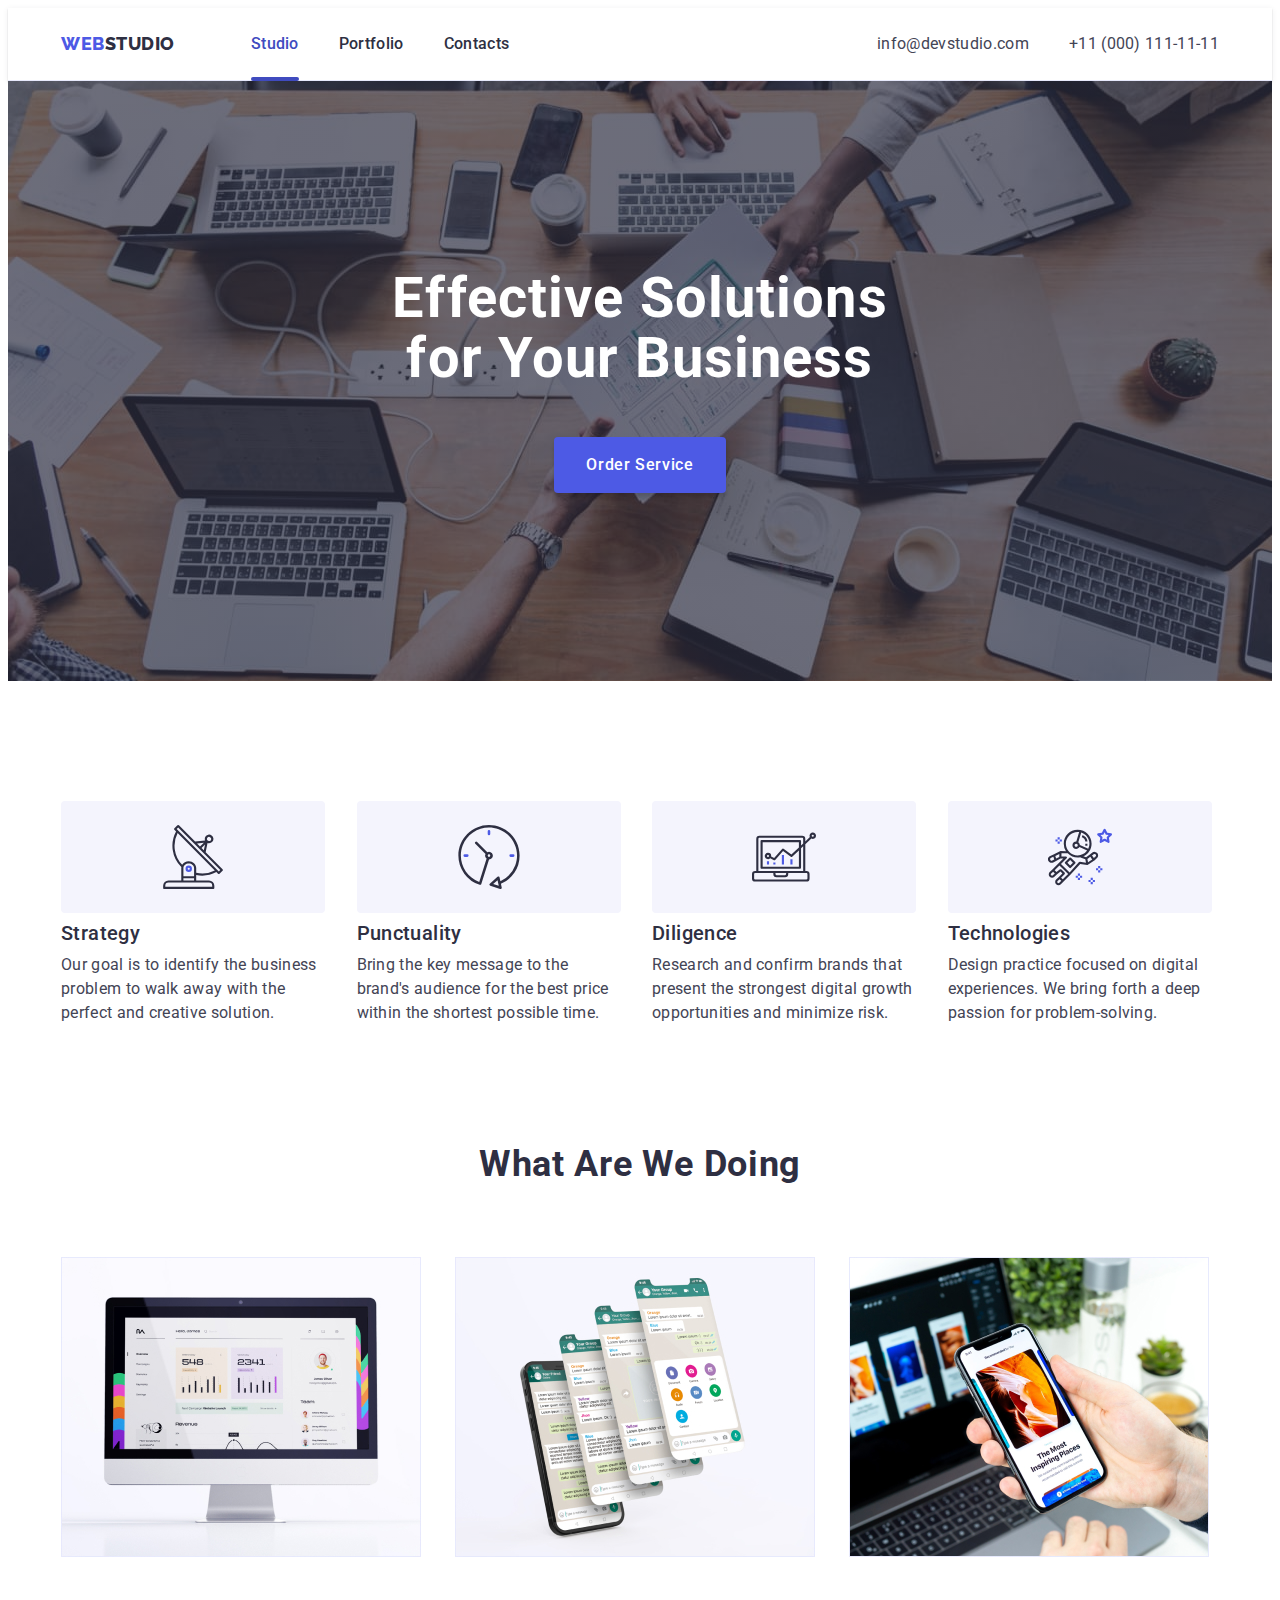
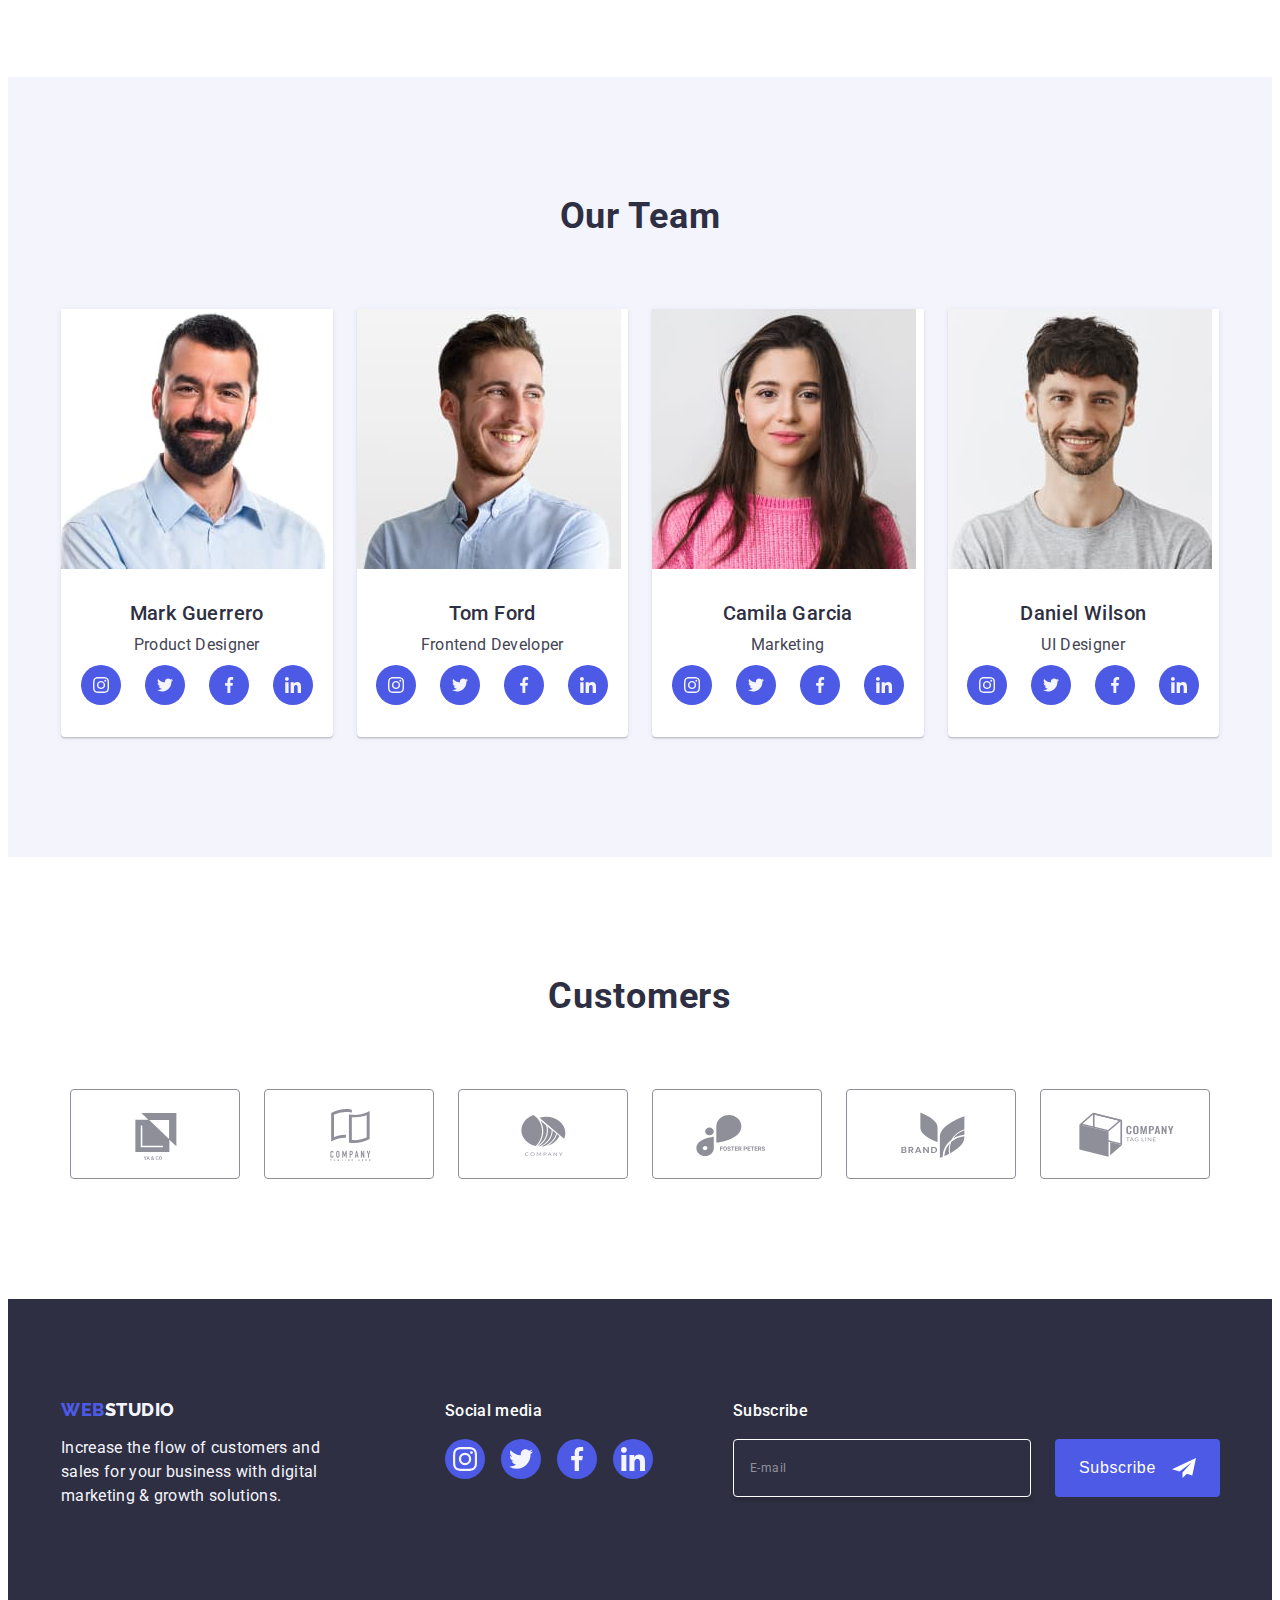
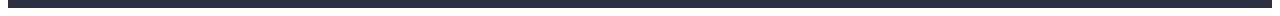
==== commit 571063b6: "hm #5 (2.0)" ====
--- a/index.html
+++ b/index.html
@@ -365,7 +365,9 @@
       <div class="footer-form-box">
         <p class="footer-form-header">Subscribe</p>
         <form class="footer-form" name="subscribe-form">
-          <input class="footer-form-input" type="email" name="subscribe-email" placeholder="E-mail">
+          <label class="footer-form-label">
+            <input class="footer-form-input" type="email" name="subscribe-email" placeholder="E-mail">
+          </label>
 
           <button class="footer-form-button" type="submit">Subscribe
             <svg class="footer-form-icon" width="24" height="24">
@@ -379,51 +381,62 @@
   <!--Modal window-->
   <div class="backdrop is-hidden" data-modal>
     <div class="modal">
-      <strong class="modal-form-header">Leave your contacts and we will call you back</strong>
-      <form class="modal-form" name="order-form">
-        <label class="modal-form-label" for="user-name">Name</label>
-        <div class="modal-form-input-field">
-          <input class="modal-form-input" type="text" name="user-name" id="user-name" required>
-          <svg class="modal-form-icon" width="18" height="18">
-            <use href="./images/icons.svg#name-icon"></use>
-          </svg>
-        </div>
-        <label class="modal-form-label" for="user-phone">Phone</label>
-        <div class="modal-form-input-field">
-          <input class="modal-form-input" type="tel" name="user-phone" id="user-phone">
-          <svg class="modal-form-icon" width="18" height="24">
-            <use href="./images/icons.svg#phone-icon"></use>
-          </svg>
-        </div>
-        <label class="modal-form-label" for="user-email">Email</label>
-        <div class="modal-form-input-field">
-          <input class="modal-form-input" type="email" name="user-email" id="user-email" required>
-          <svg class="modal-form-icon" width="18" height="24">
-            <use href="./images/icons.svg#email-icon"></use>
-          </svg>
-        </div>
-        <label for="user-comment" class="modal-form-label">Comment</label>
-        <textarea class="modal-form-textarea" name="user-comment" id="user-comment" rows="8" placeholder="Text input"
-          required></textarea>
-
-
-        <label class="modal-form-policy">
-          <input class="visually-hidden" type="checkbox" name="user-policy-accept" required>
-          <span class="policy-checkbox">
-            <svg class="policy-checkbox-icon" width="10" height="8">
-              <use href="./images/icons.svg#checked-icon"></use>
-            </svg>
-          </span>
-          <span>I accept the terms and conditions of the <a class="modal-form-link" href="">Privacy Policy</a></span>
-        </label>
-
-        <button type="submit" class="modal-form-btn">Send</button>
-      </form>
       <button class="modal-btn" type="button" data-modal-close>
         <svg class="modal-btn-icon" width="8" height="8">
           <use href="./images/icons.svg#icon-close-modal"></use>
         </svg>
       </button>
+      <p class="modal-form-header">Leave your contacts and we will call you back</p>
+      <form class="modal-form" name="order-form">
+        <div class="modal-form-item">
+          <label class="modal-form-label" for="user-name">Name</label>
+          <div class="modal-form-input-field">
+            <input class="modal-form-input" type="text" name="user-name" id="user-name" required>
+            <svg class="modal-form-icon" width="18" height="18">
+              <use href="./images/icons.svg#name-icon"></use>
+            </svg>
+          </div>
+        </div>
+        <div class="modal-form-item">
+          <label class="modal-form-label" for="user-phone">Phone</label>
+          <div class="modal-form-input-field">
+            <input class="modal-form-input" type="tel" name="user-phone" id="user-phone">
+            <svg class="modal-form-icon" width="18" height="24">
+              <use href="./images/icons.svg#phone-icon"></use>
+            </svg>
+          </div>
+        </div>
+        <div class="modal-form-item">
+          <label class="modal-form-label" for="user-email">Email</label>
+          <div class="modal-form-input-field">
+            <input class="modal-form-input" type="email" name="user-email" id="user-email" required>
+            <svg class="modal-form-icon" width="18" height="24">
+              <use href="./images/icons.svg#email-icon"></use>
+            </svg>
+          </div>
+        </div>
+        <div class="user-comment-field">
+          <label for="user-comment" class="modal-form-label">Comment</label>
+          <textarea class="modal-form-textarea" name="user-comment" id="user-comment" rows="8" placeholder="Text input"
+            required></textarea>
+        </div>
+
+
+        <div class="modal-form-policy-field">
+          <input class="visually-hidden" type="checkbox" name="user-privacy" id="user-privacy" value="true" required>
+          <label for="user-privacy" class="modal-form-policy">
+            <span class="policy-checkbox">
+              <svg class="policy-checkbox-icon" width="10" height="8">
+                <use href="./images/icons.svg#checked-icon"></use>
+              </svg>
+            </span>
+            <span>I accept the terms and conditions of the <a class="modal-form-link" href="">Privacy Policy</a></span>
+          </label>
+        </div>
+
+        <button type="submit" class="modal-form-btn">Send</button>
+      </form>
+
     </div>
   </div>
   <script src="./js/modal.js"></script>
--- a/css/styles.css
+++ b/css/styles.css
@@ -215,7 +215,8 @@
 }
 
 .footer-form {
-  display: inline-flex;
+  display: flex;
+  gap: 24px;
 }
 .footer-form-header {
   color: var(--white);
@@ -252,9 +253,9 @@
 .footer-form-button {
   display: inline-flex;
   padding: 8px 24px;
-  gap: 16px;
-  align-items: center;
-  margin-left: 24px;
+  align-items: center;
+  justify-content: center;
+  min-width: 165px;
 
   color: var(--white);
   font-size: 16px;
@@ -267,6 +268,9 @@
   border: none;
   cursor: pointer;
   transition: background-color var(--animation);
+}
+.footer-form-icon {
+  margin-left: 16px;
 }
 .footer-form-button:focus,
 .footer-form-button:hover {
@@ -560,8 +564,13 @@
   display: block;
   text-align: center;
 }
+.modal-form-item {
+  margin-bottom: 8px;
+}
+.user-comment-field {
+  margin-bottom: 16px;
+}
 .modal-form-input-field {
-  margin-bottom: 8px;
   position: relative;
 }
 .modal-form-label {
@@ -590,7 +599,6 @@
 .modal-form-textarea {
   resize: none;
   height: 120px;
-  margin-bottom: 16px;
 }
 .modal-form-input:focus,
 .modal-form-textarea:focus {
@@ -617,6 +625,9 @@
   color: var(--light-slate);
   font-size: 12px;
 }
+.modal-form-policy-field {
+  margin-bottom: 24px;
+}
 .policy-checkbox {
   width: 16px;
   height: 16px;
@@ -648,8 +659,7 @@
   display: block;
   margin-left: auto;
   margin-right: auto;
-  margin-top: 24px;
-  width: 169px;
+  min-width: 169px;
   height: 56px;
   padding: 16px 32px;
 
@@ -657,6 +667,7 @@
   text-align: center;
   font-weight: 500;
   letter-spacing: 0.04em;
+  font-family: inherit;
 
   border: none;
   border-radius: 4px;
